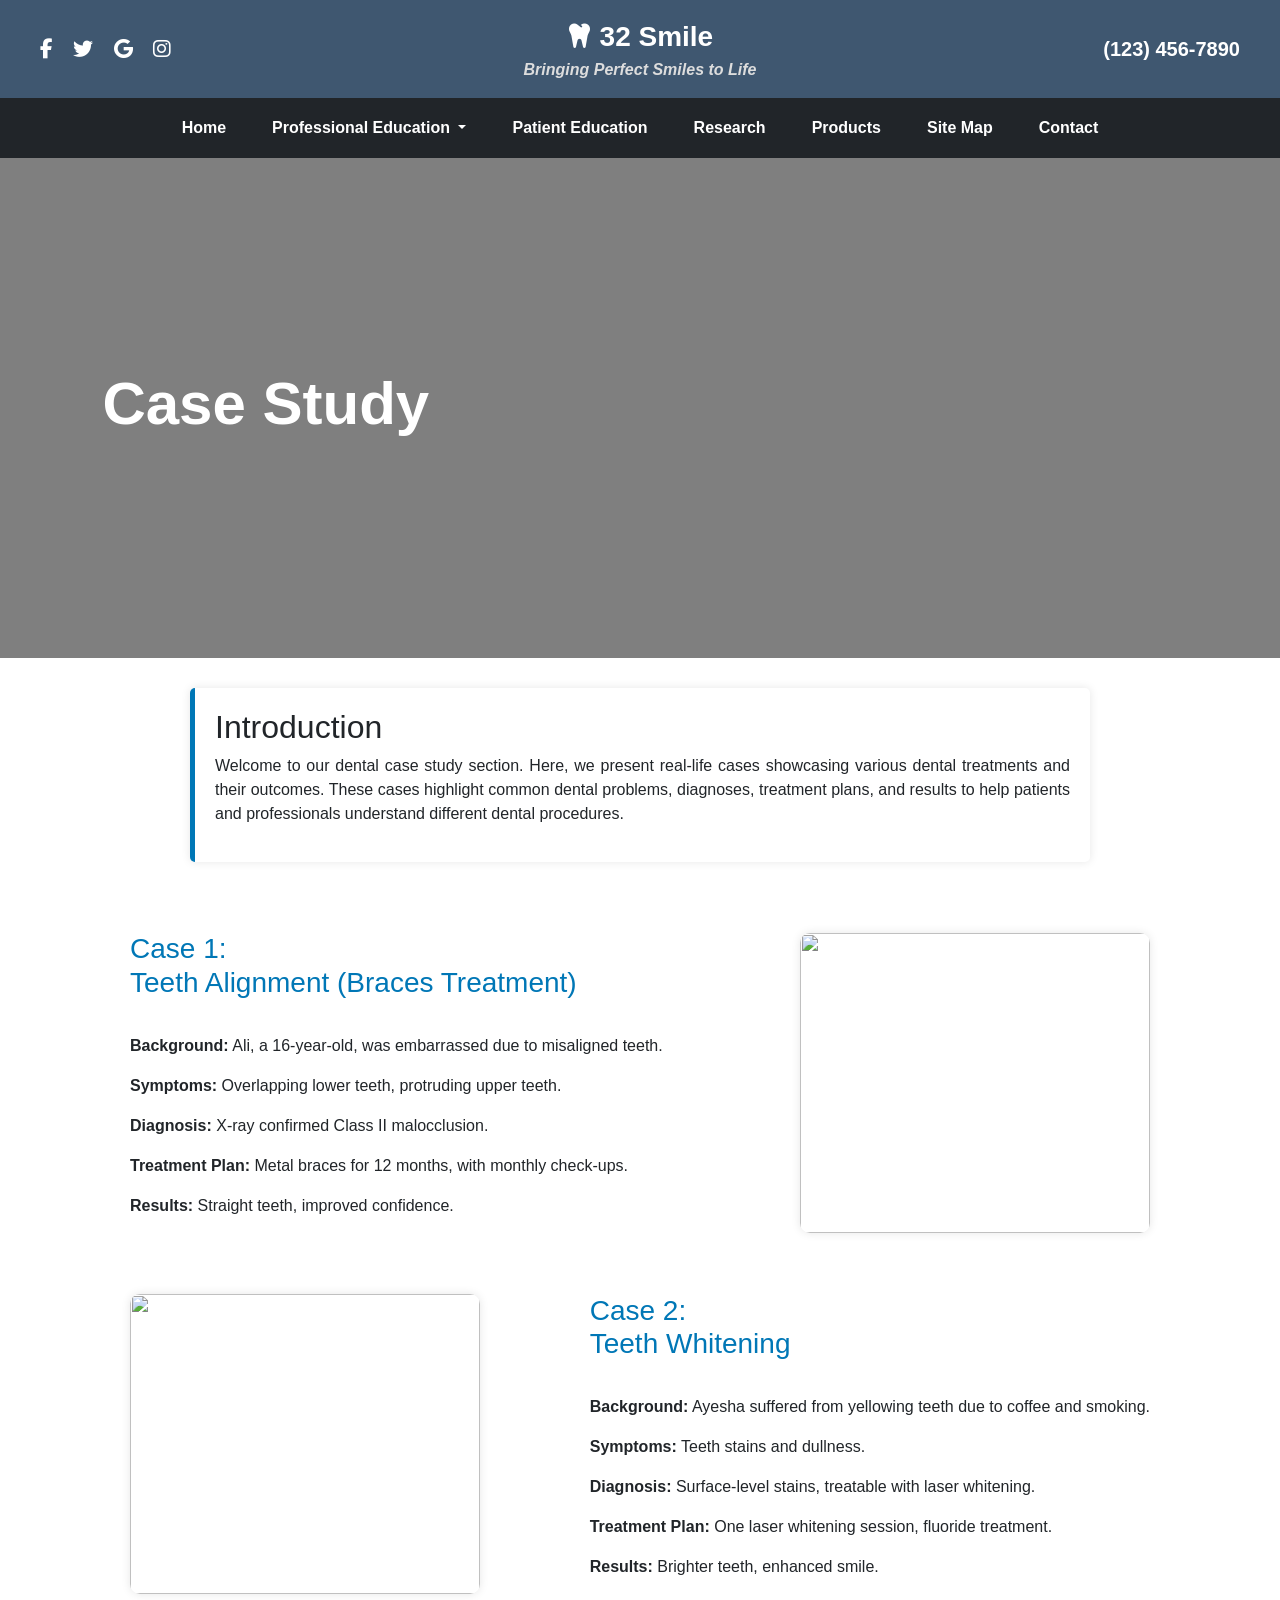
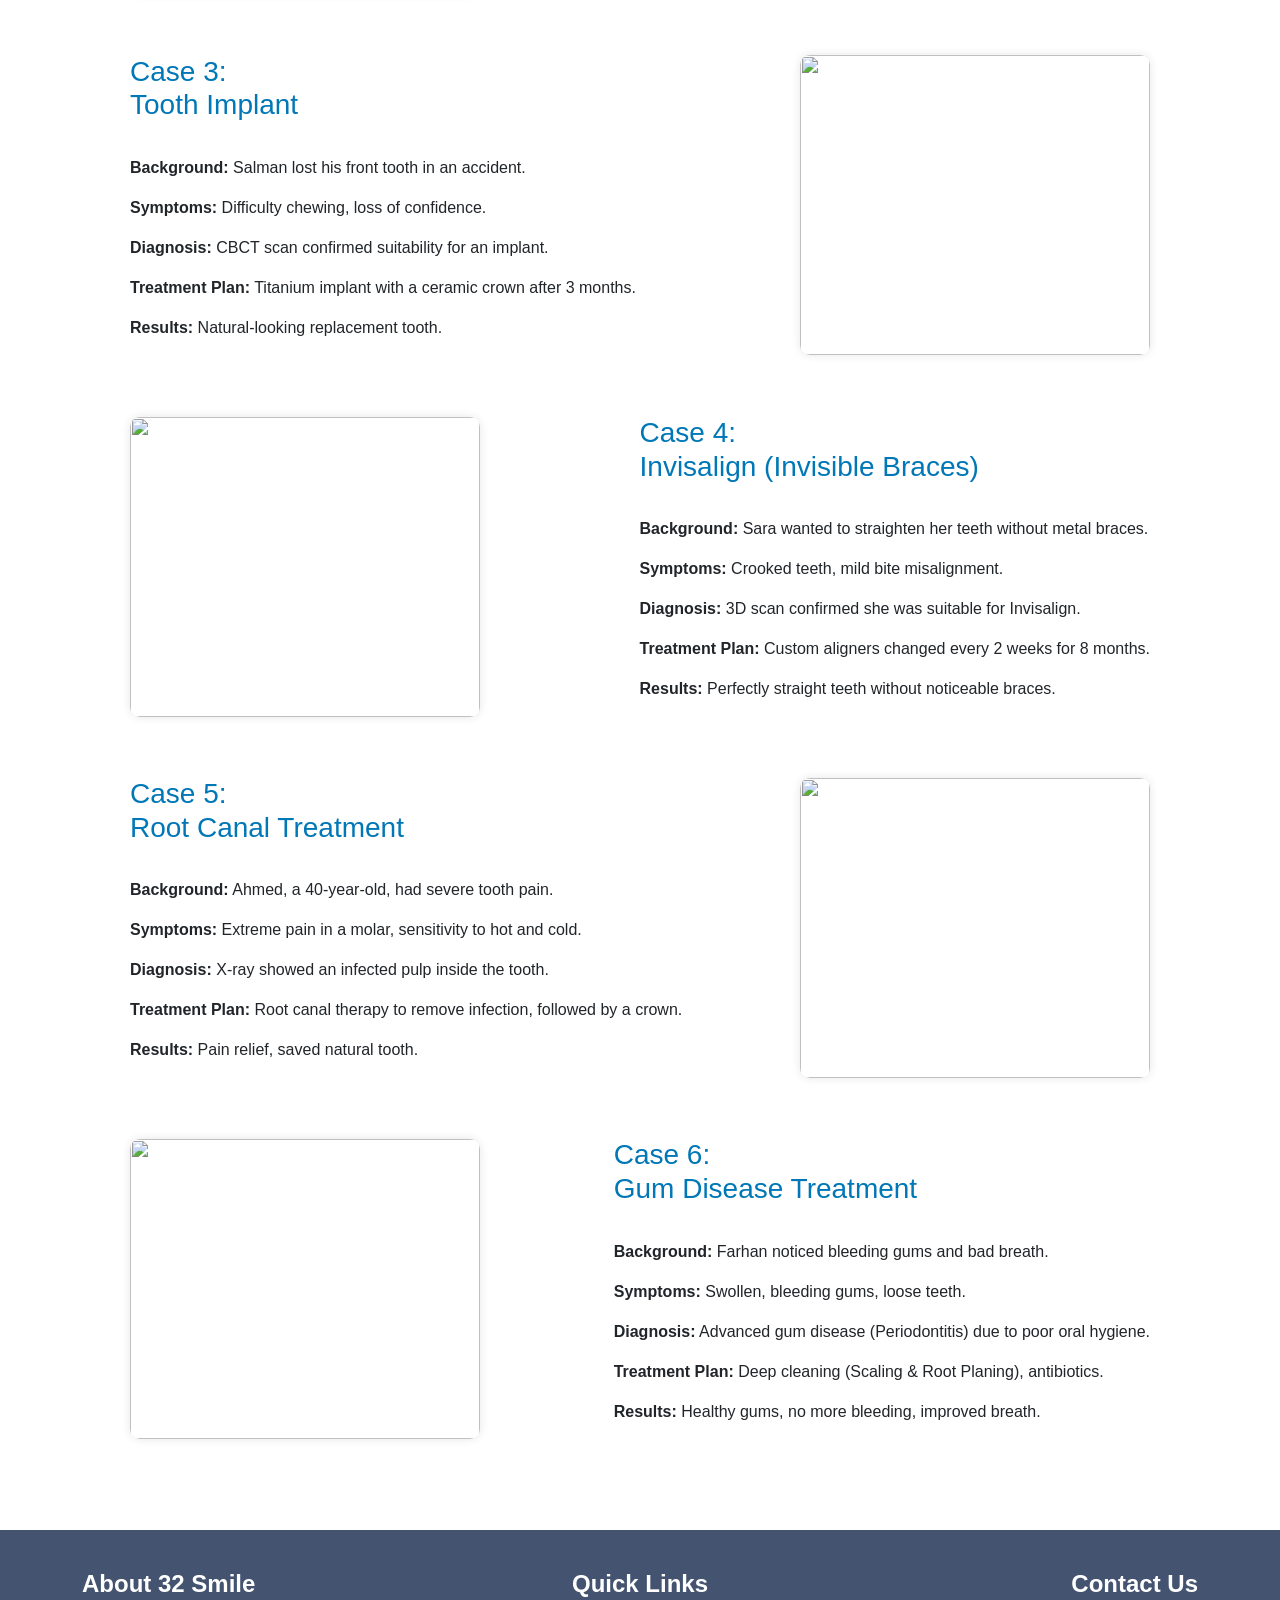
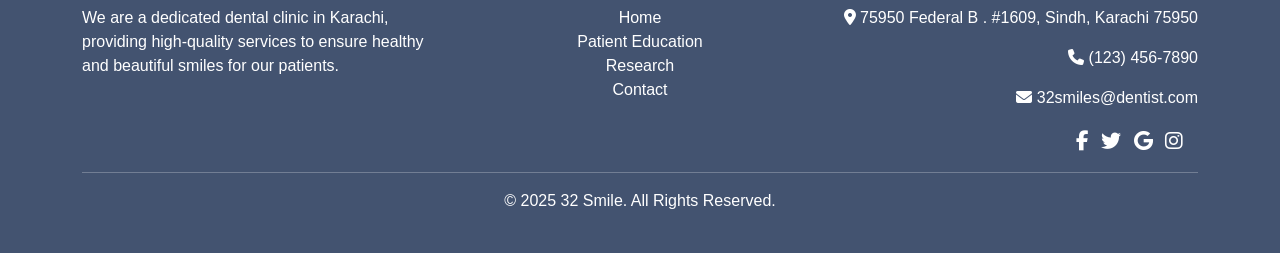
==== casestudy.html @ 87113035 "Add files via upload" ====
<!DOCTYPE html>
<html lang="en">

<head>
    <meta charset="UTF-8">
    <meta name="viewport" content="width=device-width, initial-scale=1.0">
    <title>Case Study</title>

    <!-- Font Awesome -->
    <link rel="stylesheet" href="https://cdnjs.cloudflare.com/ajax/libs/font-awesome/6.7.2/css/all.min.css">

    <!-- Bootstrap -->
    <link href="https://cdn.jsdelivr.net/npm/bootstrap@5.3.3/dist/css/bootstrap.min.css" rel="stylesheet">

    <!-- Bootstrap -->
    <script src="https://cdnjs.cloudflare.com/ajax/libs/bootstrap/5.3.3/js/bootstrap.min.js" integrity="sha512-ykZ1QQr0Jy/4ZkvKuqWn4iF3lqPZyij9iRv6sGqLRdTPkY69YX6+7wvVGmsdBbiIfN/8OdsI7HABjvEok6ZopQ==" crossorigin="anonymous" referrerpolicy="no-referrer"></script>
</head>

<style>
    * {
  box-sizing: border-box;
  margin: 0;
  padding: 0;
  font-family: 'Segoe UI', Tahoma, Geneva, Verdana, sans-serif;
}

/* Top Bar */
.top-bar {
  padding: 15px 40px; 
  background: rgb(63, 87, 112); 
  color: white;
}

.social-icons a {
  font-size: 20px;
  margin-right: 15px;
  color: white;
  transition: color 0.3s ease-in-out;
}

.social-icons a:hover {
  color: #00bfff; 
}

.logo {
  font-size: 28px;
  font-weight: bold;
  text-align: center;
}

.slogan {
  font-size: 16px;
  font-style: italic;
  color: #ddd;
}

.contact {
  text-align: right;
  font-size: 20px;
  font-weight: bold;
}

/* Navbar */
.navbar {
  padding: 10px 40px;
  position: sticky;
  top: 0;
  width: 100%;
  z-index: 1000;
}

.navbar-nav {
  margin: 0 auto;
}

.navbar-nav .nav-item {
  padding: 0 15px;
}

.navbar-light .navbar-nav .nav-link {
  color: white !important;
  font-weight: bold;
  transition: color 0.3s ease-in-out;
}

.navbar-light .navbar-nav .nav-link:hover {
  color: #00bfff;
}

.navbar-light .navbar-toggler {
  border-color: white;
}

/* Dropdown Menu */
.navbar .dropdown-menu {
  background: white;
  border-radius: 8px;
  box-shadow: 0px 4px 10px rgba(0, 0, 0, 0.2);
  border: none;
  display: none;
  opacity: 0;
  transform: translateY(10px);
  transition: opacity 0.3s ease-in-out, transform 0.3s ease-in-out;
}

.navbar .nav-item.dropdown:hover .dropdown-menu {
  display: block;
  opacity: 1;
  transform: translateY(0);
}

.navbar .dropdown-menu .dropdown-item {
  color: #333 !important;
  font-weight: 500;
  padding: 12px 20px;
  transition: background 0.3s ease-in-out, padding 0.2s ease-in-out;
}

.navbar .dropdown-menu .dropdown-item:hover {
  background: rgb(235, 124, 83);
  color: white !important;
  padding-left: 25px;
}

/* Hero Section */
.hero-section {
    background: url('img/courses.jpg') no-repeat center center/cover;
  height: 500px; /* Fixed height */
  display: flex;
  align-items: center;
  justify-content: flex-start;
  padding-left: 8%;
  position: relative;
  color: white;
}

.hero-overlay {
  position: absolute;
  top: 0;
  left: 0;
  width: 100%;
  height: 100%;
  background: rgba(0, 0, 0, 0.5);
}

.hero-content {
  position: relative;
  z-index: 2;
  max-width: 600px;
}

.hero-content h1 {
  font-size: 2.5rem;
}

/* Case Studies Section */
.case-studies {
  max-width: 1100px;
  margin: 30px auto;
  padding: 20px;
}

/* Introduction */
.intro {
  max-width: 900px;
  margin: 30px auto;
  padding: 20px;
  background-color: white;
  border-left: 5px solid #0077b6;
  box-shadow: 0 0 10px rgba(0, 0, 0, 0.1);
  border-radius: 5px;
  text-align: justify;
}

/* Case Study Layout */
.case2, .case3 {
  display: flex;
  justify-content: space-between;
  align-items: center;
  background-color: white;
  margin-bottom: 20px;
  padding: 20px;
  border-radius: 5px;
  text-align: justify;
}

.case2 img, .case3 img {
  width: 350px;
  height: auto;
  border-radius: 10px;
  box-shadow: 0 0 10px rgba(0, 0, 0, 0.1);
}

.case h2 {
  color: #0077b6;
  font-size: 28px;
  margin-bottom: 10px;
}

.case p {
  font-size: 1em;
  line-height: 1.5;
}

/* Footer */
footer {
  background-color: rgb(67, 83, 112);
  padding: 40px 0;
  color: white;
  text-align: center;
}

footer ul {
  padding: 0;
  list-style: none;
}

/* Responsive Design */
@media (max-width: 992px) {
  .top-bar {
    padding: 10px 20px;
  }

  .hero-section {
    height: 300px;
  }

  .hero-content h1 {
    font-size: 2rem;
  }

  .case2, .case3 {
    flex-direction: column;
    text-align: center;
  }

  .case2 img, .case3 img {
    width: 100%;
    max-width: 350px;
    margin: 15px 0;
  }

  .case h2 {
    font-size: 24px;
  }

  .case p {
    font-size: 0.9em;
  }
}

@media (max-width: 768px) {
  .top-bar {
    text-align: center;
  }

  .social-icons a {
    margin: 5px;
  }

  .contact {
    font-size: 16px;
  }

  .hero-content h1 {
    font-size: 1.8rem;
  }

  .case-studies, .intro {
    padding: 15px;
  }

  .case h2 {
    font-size: 1.3em;
  }

  .case p {
    font-size: 0.9em;
  }

  footer {
    padding: 20px;
  }
}

@media (max-width: 576px) {
  .hero-section {
    height: 250px;
  }

  .hero-content h1 {
    font-size: 1.5rem;
  }

  .case2, .case3 {
    padding: 10px;
  }

  .case h2 {
    font-size: 1.2em;
  }

  .case p {
    font-size: 0.85em;
  }
}



</style>

<body>

<!-- Top Bar -->
<div class="container-fluid text-white py-3 top-bar">
  <div class="row align-items-center">
      <div class="col-4 text-start social-icons">
          <a href="https://www.facebook.com/" class="text-white me-3"><i class="fab fa-facebook-f"></i></a>
          <a href="https://www.x.com/" class="text-white me-3"><i class="fab fa-twitter"></i></a>
          <a href="https://www.google.com/" class="text-white me-3"><i class="fab fa-google"></i></a>
          <a href="https://www.instagram.com/" class="text-white"><i class="fab fa-instagram"></i></a>
      </div>
      <div class="col-4 text-center logo">
          <i class="fas fa-tooth"></i>
          <span>32 Smile</span>
          <div class="slogan">Bringing Perfect Smiles to Life</div>
      </div>
      <div class="col-4 text-end contact">
          <span>(123) 456-7890</span>
      </div>
  </div>
</div>
<!-- Topbar End -->

<!-- Navbar -->
<nav class="navbar navbar-expand-lg bg-dark navbar-light">
  <div class="container">
      <!-- Navbar Toggler (for mobile) -->
      <button class="navbar-toggler navbar-dark" type="button" data-bs-toggle="collapse" data-bs-target="#navbarNav">
          <span class="navbar-toggler-icon"></span>
      </button>

      <!-- Navbar Links -->
      <div class="collapse navbar-collapse justify-content-center" id="navbarNav">
          <ul class="navbar-nav text-center">
              <li class="nav-item"><a class="nav-link" href="Index.html">Home</a></li>

              <!-- Dropdown Menu -->
              <li class="nav-item dropdown">
                  <a class="nav-link dropdown-toggle" href="#" id="servicesDropdown" role="button" data-bs-toggle="dropdown" aria-expanded="false">
                      Professional Education
                  </a>
                  <ul class="dropdown-menu">
                      <li><a class="dropdown-item" href="courses.html">Courses</a></li>
                      <li><a class="dropdown-item" href="faculty.html">Faculty</a></li>
                      <li><a class="dropdown-item" href="casestudy.html">Case Studies</a></li>
                      <li><a class="dropdown-item" href="helpdoc.html">Help Documents</a></li>
                      <li><a class="dropdown-item" href="student.html">Student Resources</a></li>
                  </ul>
              </li>

              <li class="nav-item"><a class="nav-link" href="patient.html">Patient Education</a></li>
              <li class="nav-item"><a class="nav-link" href="research.html">Research</a></li>
              <li class="nav-item"><a class="nav-link" href="product.html">Products</a></li>
              <li class="nav-item"><a class="nav-link" href="Site.html">Site Map</a></li>
              <li class="nav-item"><a class="nav-link" href="ContactUs.html">Contact</a></li>
          </ul>
      </div>
  </div>
</nav>

<!-- Hero Section -->
<section class="hero-section">
    <div class="hero-overlay"></div>
    <div class="hero-content">
        <h1 style="font-size: 60px;"><b>Case Study</b></h1>
    </div>
</section>
<!-- hero section End -->
    
<!-- Introduction Section -->
<section class="intro">
    <h2>Introduction</h2>
    <p>Welcome to our dental case study section. Here, we present real-life cases showcasing various dental treatments and their outcomes. These cases highlight common dental problems, diagnoses, treatment plans, and results to help patients and professionals understand different dental procedures.</p>
</section>

<!-- Case Studies Section -->
<section class="case-studies">

    <!-- Case 1: Teeth Alignment (Braces Treatment) -->
     <div class="case2">
    <div class="case">
        <h2>Case 1:<br> Teeth Alignment (Braces Treatment)</h2><br>
        <p><strong>Background:</strong> Ali, a 16-year-old, was embarrassed due to misaligned teeth.</p>
        <p><strong>Symptoms:</strong> Overlapping lower teeth, protruding upper teeth.</p>
        <p><strong>Diagnosis:</strong> X-ray confirmed Class II malocclusion.</p>
        <p><strong>Treatment Plan:</strong> Metal braces for 12 months, with monthly check-ups.</p>
        <p><strong>Results:</strong> Straight teeth, improved confidence.</p>
    </div>

    <img style="height: 300px;" src="img/braces.jpg" alt="">
</div>


    <!-- Case 2: Teeth Whitening -->
     <div class="case3">
        <img style="height: 300px;" src="img/Teeth-Whitening.jpg" alt="">
    <div class="case">
        <h2>Case 2: <br> Teeth Whitening</h2><br>
        <p><strong>Background:</strong> Ayesha suffered from yellowing teeth due to coffee and smoking.</p>
        <p><strong>Symptoms:</strong> Teeth stains and dullness.</p>
        <p><strong>Diagnosis:</strong> Surface-level stains, treatable with laser whitening.</p>
        <p><strong>Treatment Plan:</strong> One laser whitening session, fluoride treatment.</p>
        <p><strong>Results:</strong> Brighter teeth, enhanced smile.</p>
    </div>
</div>

    <!-- Case 3: Tooth Implant -->
     <div class="case2">
    <div class="case">
        <h2>Case 3: <br> Tooth Implant</h2><br>
        <p><strong>Background:</strong> Salman lost his front tooth in an accident.</p>
        <p><strong>Symptoms:</strong> Difficulty chewing, loss of confidence.</p>
        <p><strong>Diagnosis:</strong> CBCT scan confirmed suitability for an implant.</p>
        <p><strong>Treatment Plan:</strong> Titanium implant with a ceramic crown after 3 months.</p>
        <p><strong>Results:</strong> Natural-looking replacement tooth.</p>
    </div>
    <img style="height: 300px;" src="img/toothimplant.jpg" alt="">
</div>

    <!-- Case 4: Invisalign (Invisible Braces) -->
     <div class="case3">
        <img style="height: 300px;" src="img/Invisalign.jpg" alt="">
    <div class="case">
        <h2>Case 4: <br> Invisalign (Invisible Braces)</h2><br>
        <p><strong>Background:</strong> Sara wanted to straighten her teeth without metal braces.</p>
        <p><strong>Symptoms:</strong> Crooked teeth, mild bite misalignment.</p>
        <p><strong>Diagnosis:</strong> 3D scan confirmed she was suitable for Invisalign.</p>
        <p><strong>Treatment Plan:</strong> Custom aligners changed every 2 weeks for 8 months.</p>
        <p><strong>Results:</strong> Perfectly straight teeth without noticeable braces.</p>
    </div>
</div>

    <!-- Case 5: Root Canal Treatment -->
     <div class="case2">
    <div class="case">
        <h2>Case 5: <br> Root Canal Treatment</h2><br>
        <p><strong>Background:</strong> Ahmed, a 40-year-old, had severe tooth pain.</p>
        <p><strong>Symptoms:</strong> Extreme pain in a molar, sensitivity to hot and cold.</p>
        <p><strong>Diagnosis:</strong> X-ray showed an infected pulp inside the tooth.</p>
        <p><strong>Treatment Plan:</strong> Root canal therapy to remove infection, followed by a crown.</p>
        <p><strong>Results:</strong> Pain relief, saved natural tooth.</p>
    </div>
    <img style="height: 300px;" src="img/rootcanal.jpg" alt="">
</div>

    <!-- Case 6: Gum Disease Treatment -->
     <div class="case3">
        <img style="height: 300px;" src="img/gum-treatment.jpg" alt="">
    <div class="case">
        <h2>Case 6: <br> Gum Disease Treatment</h2><br>
        <p><strong>Background:</strong> Farhan noticed bleeding gums and bad breath.</p>
        <p><strong>Symptoms:</strong> Swollen, bleeding gums, loose teeth.</p>
        <p><strong>Diagnosis:</strong> Advanced gum disease (Periodontitis) due to poor oral hygiene.</p>
        <p><strong>Treatment Plan:</strong> Deep cleaning (Scaling & Root Planing), antibiotics.</p>
        <p><strong>Results:</strong> Healthy gums, no more bleeding, improved breath.</p>
    </div>
</div>

</section>

<!-- Footer Section -->
<footer class="text-white" style="background-color: rgb(67, 83, 112); padding: 40px 0; margin-top: 20px;">
  <div class="container">
      <div class="row">
          <div class="col-md-4 text-center text-md-start">
              <h4 class="fw-bold">About 32 Smile</h4>
              <p>We are a dedicated dental clinic in Karachi, providing high-quality services to ensure healthy and beautiful smiles for our patients.</p>
          </div>
          <div class="col-md-4 text-center">
              <h4 class="fw-bold">Quick Links</h4>
              <ul class="list-unstyled">
                  <li><a href="#" class="text-white text-decoration-none">Home</a></li>
                  <li><a href="patient.html" class="text-white text-decoration-none">Patient Education</a></li>
                  <li><a href="research.html" class="text-white text-decoration-none">Research</a></li>
                  <li><a href="ContactUs.html" class="text-white text-decoration-none">Contact</a></li>
              </ul>
          </div>
          <div class="col-md-4 text-center text-md-end">
              <h4 class="fw-bold">Contact Us</h4>
              <p><i class="fas fa-map-marker-alt"></i> 75950 Federal B . #1609, Sindh, Karachi 75950</p>
              <p><i class="fas fa-phone"></i> (123) 456-7890</p>
              <p><i class="fas fa-envelope"></i> 32smiles@dentist.com</p>
              <div class="social-icons">
                  <a href="#" class="text-white me-2"><i class="fab fa-facebook-f"></i></a>
                  <a href="#" class="text-white me-2"><i class="fab fa-twitter"></i></a>
                  <a href="#" class="text-white me-2"><i class="fab fa-google"></i></a>
                  <a href="#" class="text-white"><i class="fab fa-instagram"></i></a>
              </div>
          </div>
      </div>
      <hr class="bg-white">
      <div class="text-center">
          <p class="mb-0">&copy; 2025 32 Smile. All Rights Reserved.</p>
      </div>
  </div>
</footer>

</body>

</html>
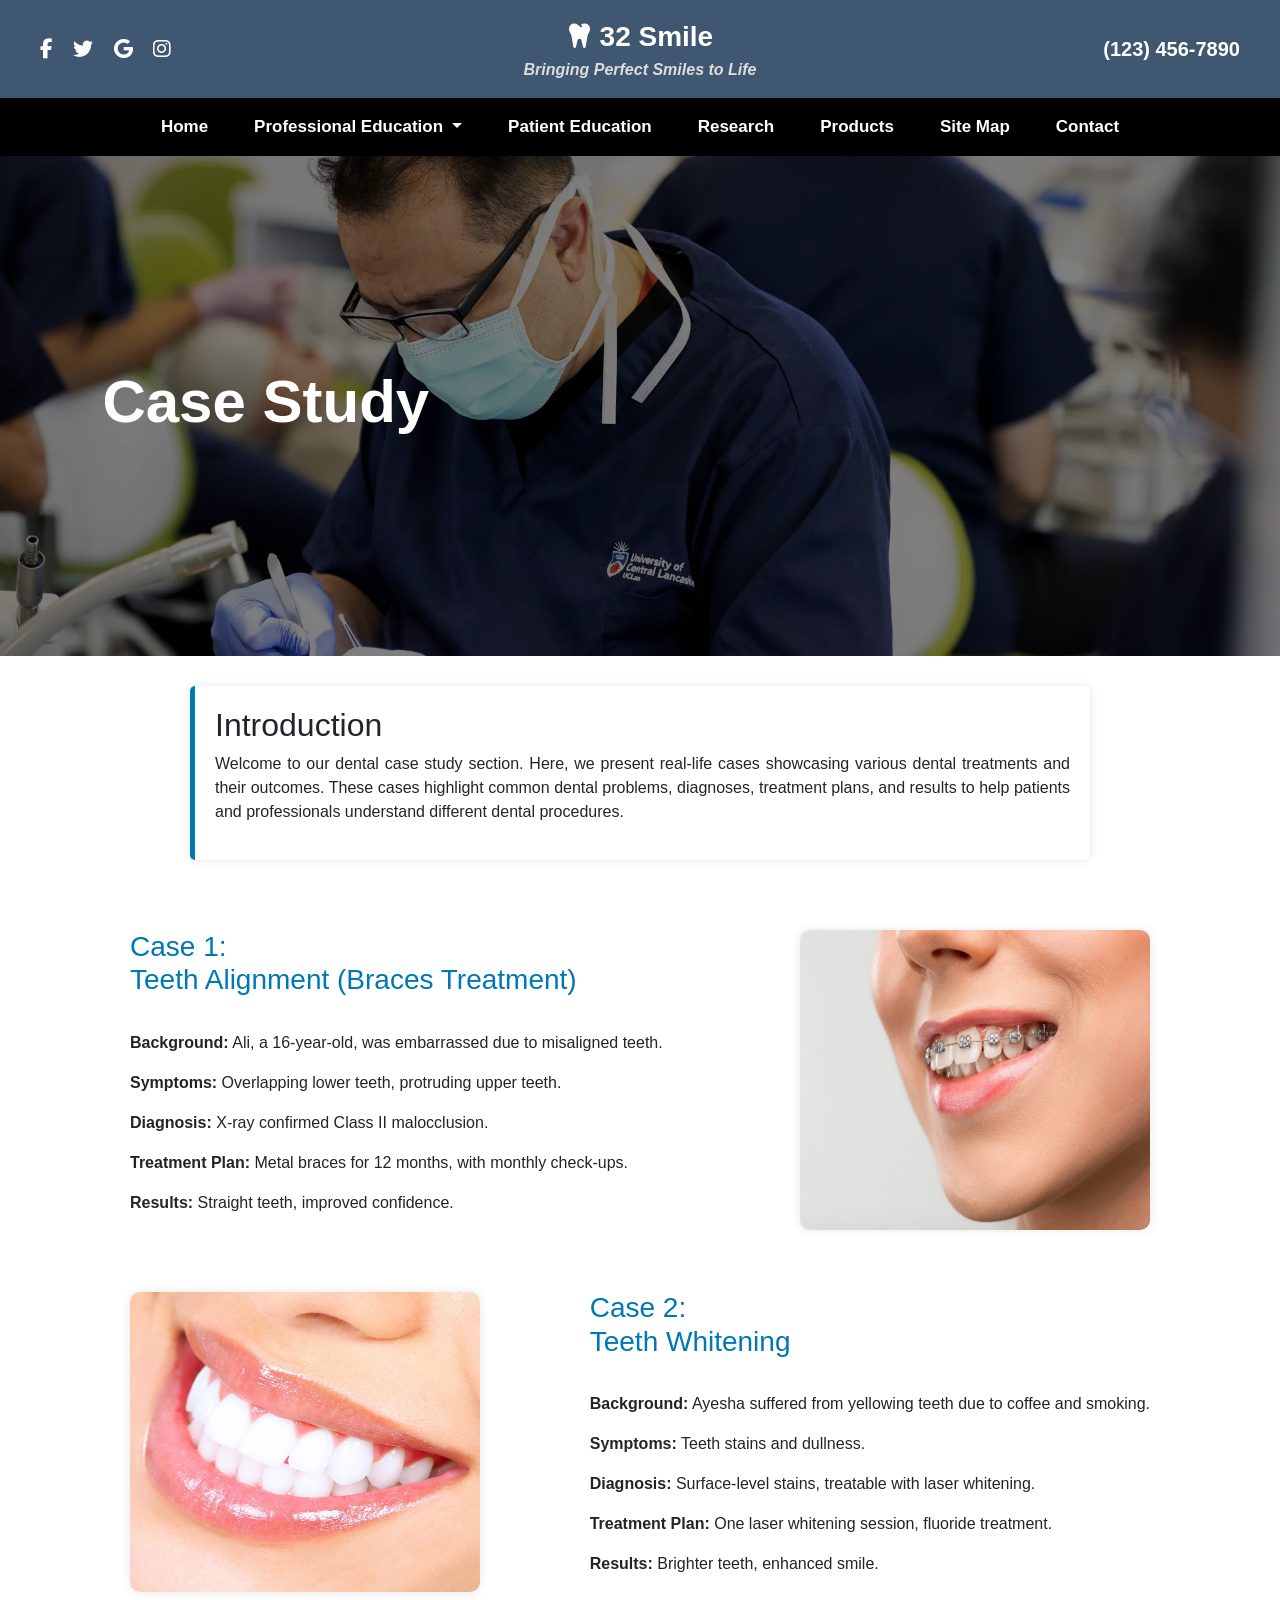
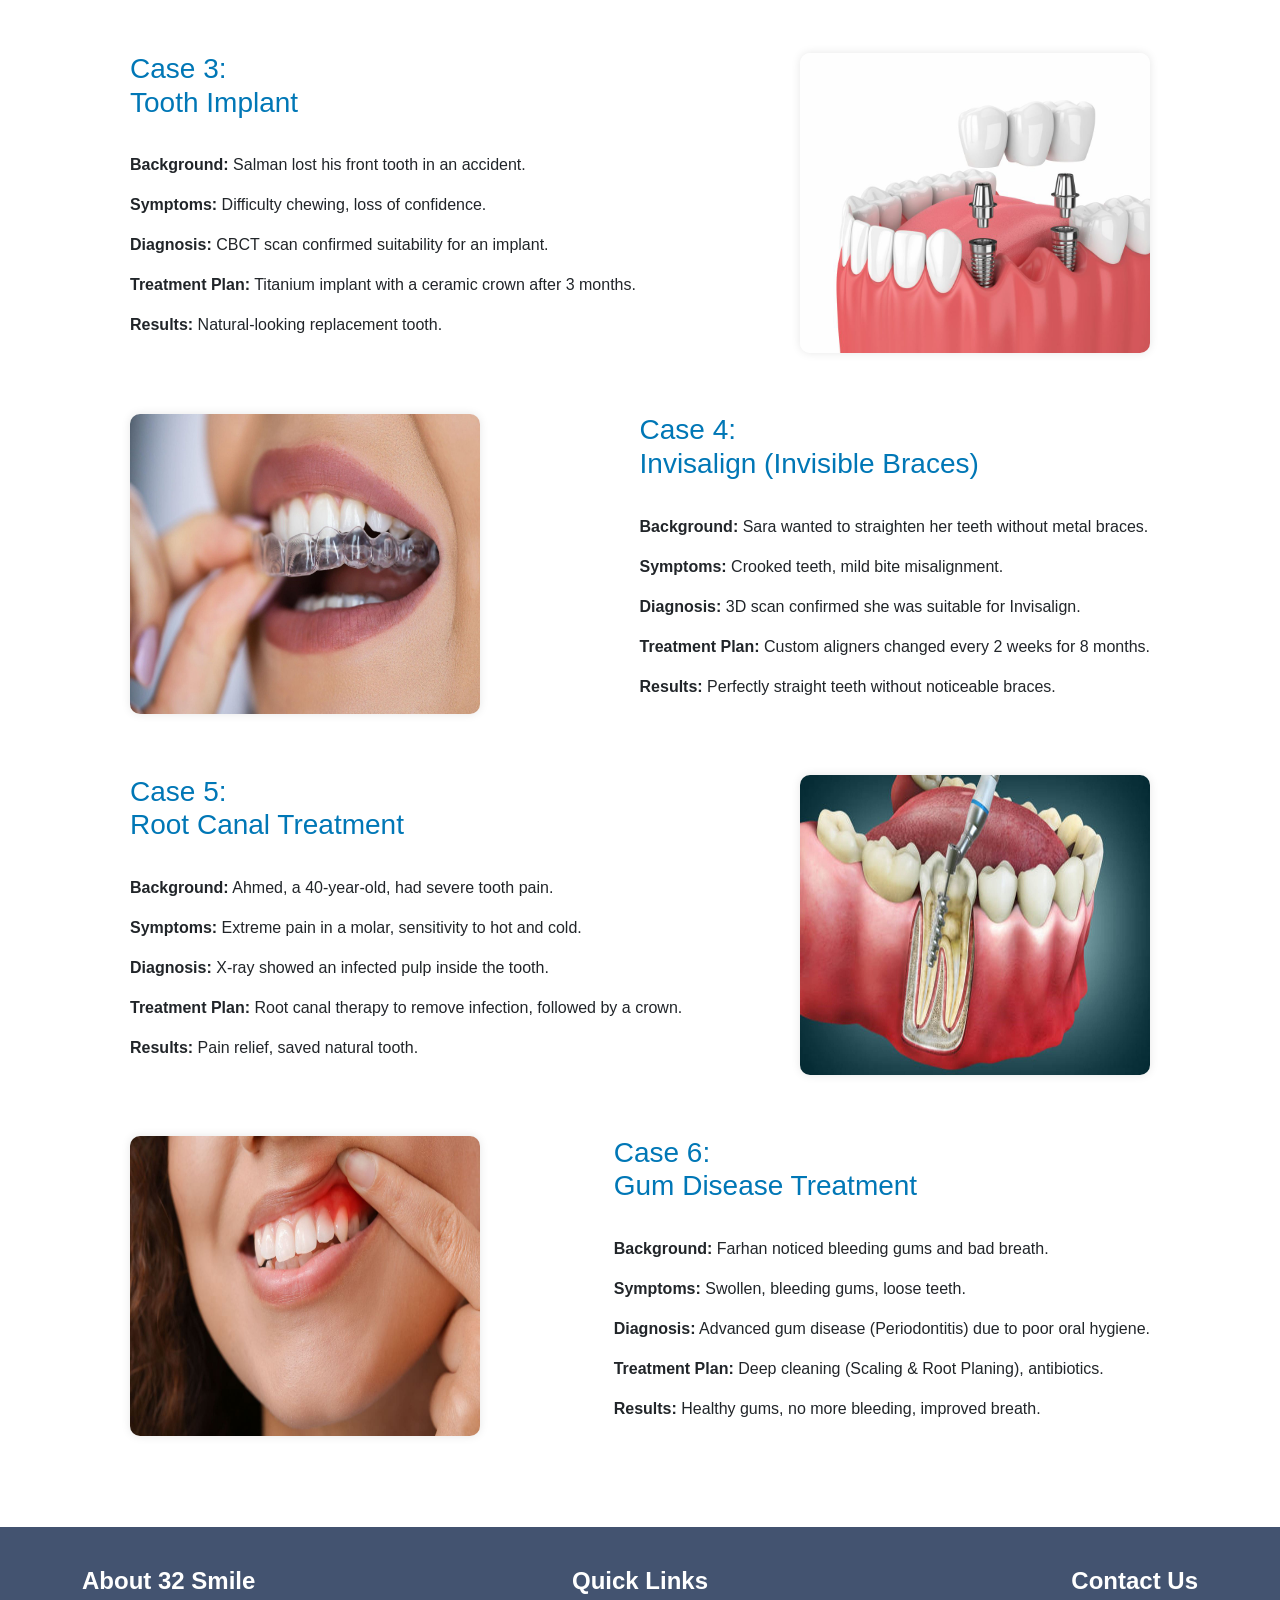
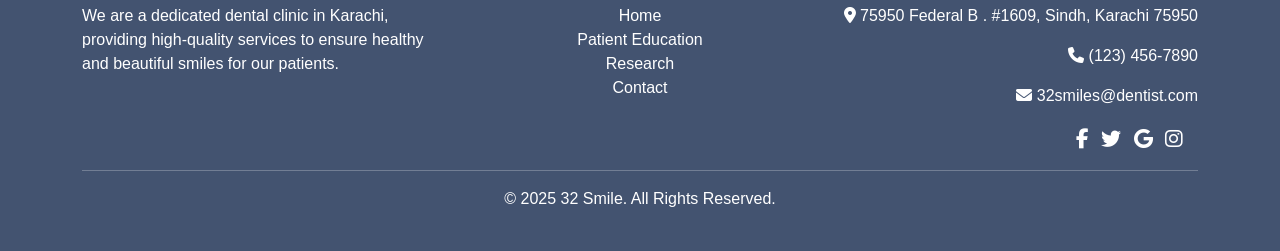
==== commit 7edf834c: "Fix mobile layout, broken links and Bootstrap loading" ====
--- a/casestudy.html
+++ b/casestudy.html
@@ -4,16 +4,14 @@
 <head>
     <meta charset="UTF-8">
     <meta name="viewport" content="width=device-width, initial-scale=1.0">
+
+    <link rel="stylesheet" href="https://cdnjs.cloudflare.com/ajax/libs/font-awesome/6.7.2/css/all.min.css">
+
+    <!-- Bootstrap CSS -->
+    <link href="https://cdn.jsdelivr.net/npm/bootstrap@5.3.3/dist/css/bootstrap.min.css" rel="stylesheet">
+    <link rel="stylesheet" href="header.css">
     <title>Case Study</title>
 
-    <!-- Font Awesome -->
-    <link rel="stylesheet" href="https://cdnjs.cloudflare.com/ajax/libs/font-awesome/6.7.2/css/all.min.css">
-
-    <!-- Bootstrap -->
-    <link href="https://cdn.jsdelivr.net/npm/bootstrap@5.3.3/dist/css/bootstrap.min.css" rel="stylesheet">
-
-    <!-- Bootstrap -->
-    <script src="https://cdnjs.cloudflare.com/ajax/libs/bootstrap/5.3.3/js/bootstrap.min.js" integrity="sha512-ykZ1QQr0Jy/4ZkvKuqWn4iF3lqPZyij9iRv6sGqLRdTPkY69YX6+7wvVGmsdBbiIfN/8OdsI7HABjvEok6ZopQ==" crossorigin="anonymous" referrerpolicy="no-referrer"></script>
 </head>
 
 <style>
@@ -22,104 +20,6 @@
   margin: 0;
   padding: 0;
   font-family: 'Segoe UI', Tahoma, Geneva, Verdana, sans-serif;
-}
-
-/* Top Bar */
-.top-bar {
-  padding: 15px 40px; 
-  background: rgb(63, 87, 112); 
-  color: white;
-}
-
-.social-icons a {
-  font-size: 20px;
-  margin-right: 15px;
-  color: white;
-  transition: color 0.3s ease-in-out;
-}
-
-.social-icons a:hover {
-  color: #00bfff; 
-}
-
-.logo {
-  font-size: 28px;
-  font-weight: bold;
-  text-align: center;
-}
-
-.slogan {
-  font-size: 16px;
-  font-style: italic;
-  color: #ddd;
-}
-
-.contact {
-  text-align: right;
-  font-size: 20px;
-  font-weight: bold;
-}
-
-/* Navbar */
-.navbar {
-  padding: 10px 40px;
-  position: sticky;
-  top: 0;
-  width: 100%;
-  z-index: 1000;
-}
-
-.navbar-nav {
-  margin: 0 auto;
-}
-
-.navbar-nav .nav-item {
-  padding: 0 15px;
-}
-
-.navbar-light .navbar-nav .nav-link {
-  color: white !important;
-  font-weight: bold;
-  transition: color 0.3s ease-in-out;
-}
-
-.navbar-light .navbar-nav .nav-link:hover {
-  color: #00bfff;
-}
-
-.navbar-light .navbar-toggler {
-  border-color: white;
-}
-
-/* Dropdown Menu */
-.navbar .dropdown-menu {
-  background: white;
-  border-radius: 8px;
-  box-shadow: 0px 4px 10px rgba(0, 0, 0, 0.2);
-  border: none;
-  display: none;
-  opacity: 0;
-  transform: translateY(10px);
-  transition: opacity 0.3s ease-in-out, transform 0.3s ease-in-out;
-}
-
-.navbar .nav-item.dropdown:hover .dropdown-menu {
-  display: block;
-  opacity: 1;
-  transform: translateY(0);
-}
-
-.navbar .dropdown-menu .dropdown-item {
-  color: #333 !important;
-  font-weight: 500;
-  padding: 12px 20px;
-  transition: background 0.3s ease-in-out, padding 0.2s ease-in-out;
-}
-
-.navbar .dropdown-menu .dropdown-item:hover {
-  background: rgb(235, 124, 83);
-  color: white !important;
-  padding-left: 25px;
 }
 
 /* Hero Section */
@@ -307,6 +207,27 @@
 
 
 
+
+
+
+@media (max-width: 767.98px) {
+  .hero-section {
+    height: 200px;
+    padding-left: 20px;
+  }
+  .hero-content h1 {
+    font-size: 1.8rem;
+  }
+  .case img[style*="height: 300px"] {
+    height: 200px !important;
+    width: 100% !important;
+    max-width: 100% !important;
+    object-fit: cover;
+  }
+  .case2, .case3 {
+    flex-direction: column !important;
+  }
+}
 </style>
 
 <body>
@@ -343,7 +264,7 @@
       <!-- Navbar Links -->
       <div class="collapse navbar-collapse justify-content-center" id="navbarNav">
           <ul class="navbar-nav text-center">
-              <li class="nav-item"><a class="nav-link" href="Index.html">Home</a></li>
+              <li class="nav-item"><a class="nav-link" href="index.html">Home</a></li>
 
               <!-- Dropdown Menu -->
               <li class="nav-item dropdown">
@@ -506,6 +427,7 @@
   </div>
 </footer>
 
+<script src="https://cdn.jsdelivr.net/npm/bootstrap@5.3.3/dist/js/bootstrap.bundle.min.js"></script>
 </body>
 
 </html>
--- a/header.css
+++ b/header.css
@@ -0,0 +1,139 @@
+/* Top Bar */
+.top-bar {
+  padding: 15px 40px;
+  background: rgb(63, 87, 112);
+  color: white;
+}
+
+.social-icons a {
+  font-size: 20px;
+  margin-right: 15px;
+  color: white;
+  transition: color 0.3s ease-in-out;
+}
+
+.social-icons a:hover {
+  color: #00bfff;
+}
+
+.logo {
+  font-size: 28px;
+  font-weight: bold;
+  text-align: center;
+}
+
+.slogan {
+  font-size: 16px;
+  font-style: italic;
+  color: #ddd;
+}
+
+.contact {
+  text-align: right;
+  font-size: 20px;
+  font-weight: bold;
+}
+
+/* Navbar */
+.navbar {
+  background-color: black !important;
+  font-size: 17px;
+  position: sticky;
+  top: 0;
+  width: 100%;
+  z-index: 1000;
+}
+
+.navbar-collapse {
+  display: flex;
+  justify-content: center;
+  width: 100%;
+}
+
+.navbar-nav {
+  display: flex;
+  justify-content: center;
+  width: 100%;
+  padding-left: 0;
+  margin-bottom: 0;
+}
+
+.navbar-nav .nav-item {
+  padding: 0 15px;
+}
+
+.navbar-nav .nav-link {
+  color: white !important;
+  font-weight: bold;
+}
+
+.navbar-toggler {
+  border-color: white;
+}
+
+.navbar .dropdown-menu {
+  background: white;
+  border-radius: 8px;
+  box-shadow: 0px 4px 10px rgba(0, 0, 0, 0.2);
+  border: none;
+}
+
+.navbar .dropdown-menu .dropdown-item {
+  color: #333 !important;
+  font-weight: 500;
+  padding: 12px 20px;
+  transition: background 0.3s ease-in-out, padding 0.2s ease-in-out;
+}
+
+.navbar .dropdown-menu .dropdown-item:hover {
+  background: rgb(235, 124, 83);
+  color: white !important;
+  padding-left: 25px;
+}
+
+@media (max-width: 992px) {
+  .navbar-nav {
+    display: block;
+    text-align: center;
+  }
+  .navbar-toggler {
+    margin-left: auto;
+  }
+}
+
+@media (max-width: 767.98px) {
+  .top-bar {
+    padding: 10px 15px;
+  }
+  .top-bar .row {
+    display: flex;
+    flex-direction: column;
+    align-items: center;
+  }
+  .top-bar .col-4 {
+    width: 100%;
+    text-align: center;
+  }
+  .top-bar .logo {
+    order: 1;
+    font-size: 22px;
+    margin-bottom: 8px;
+  }
+  .top-bar .social-icons {
+    order: 2;
+    margin-bottom: 6px;
+    margin-right: 0;
+  }
+  .top-bar .social-icons a {
+    margin: 0 8px;
+    font-size: 18px;
+  }
+  .top-bar .contact {
+    order: 3;
+    text-align: center;
+    font-size: 16px;
+  }
+  .navbar-nav {
+    text-align: center;
+  }
+}
